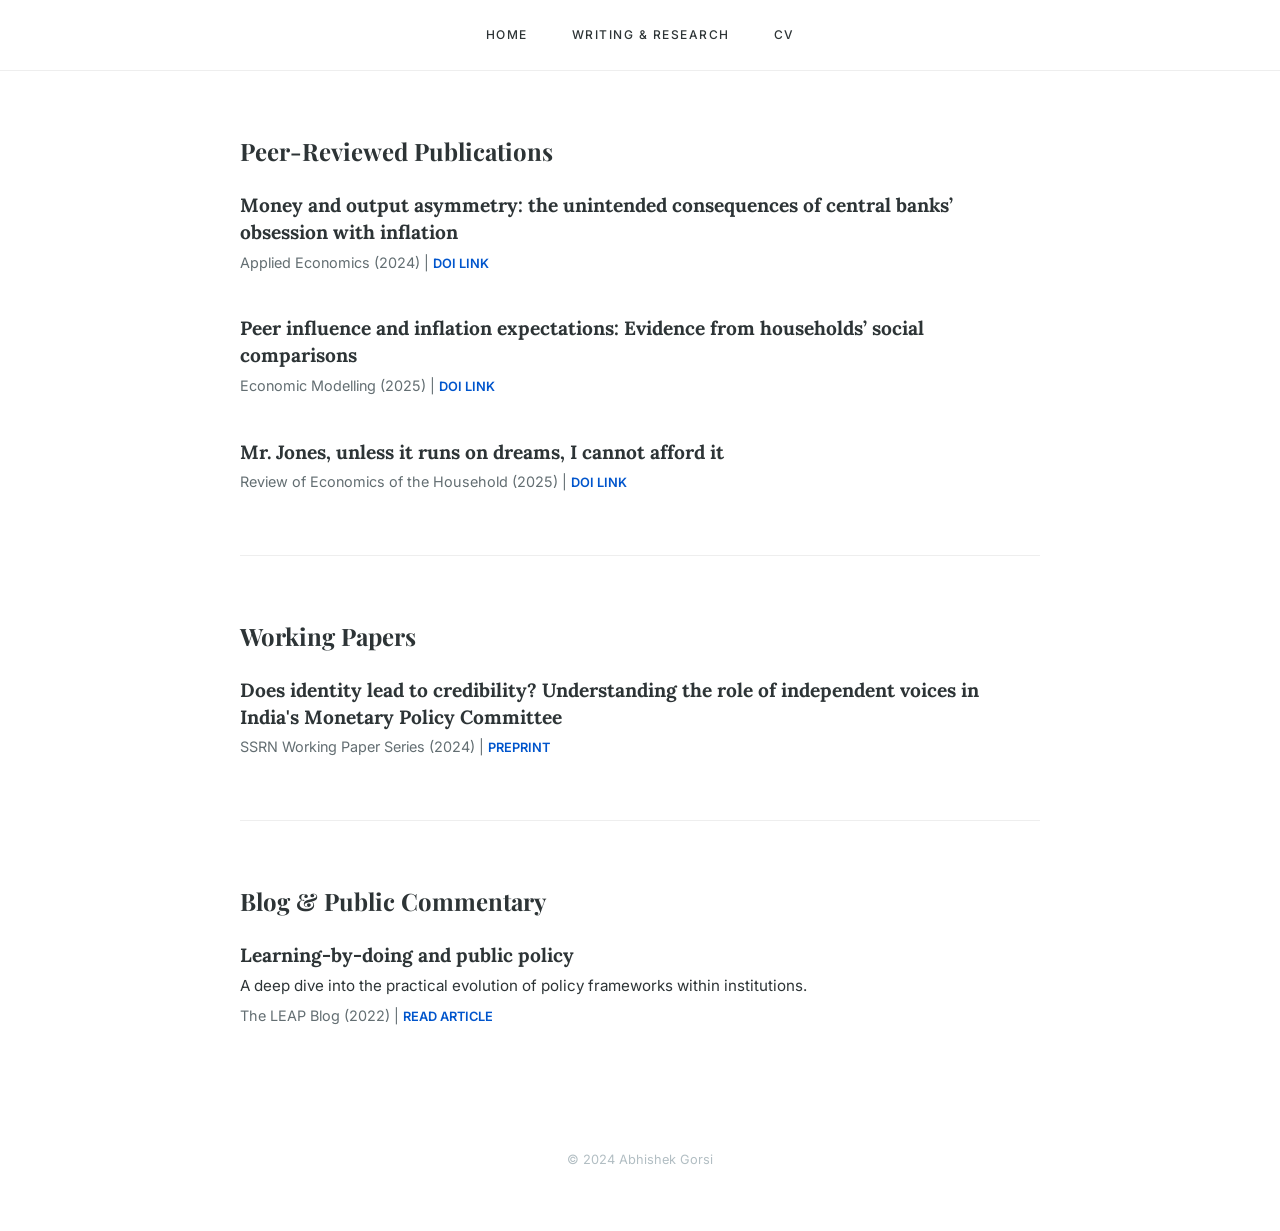
==== writing.html @ c1389d95 "Add files via upload" ====
<!DOCTYPE html>
<html lang="en">
<head>
    <meta charset="UTF-8">
    <title>Research & Writing | Abhishek Gorsi</title>
    <link rel="stylesheet" href="style.css">
    <link href="https://fonts.googleapis.com/css2?family=Playfair+Display:wght@700&family=Lora:wght@400;700&family=Inter:wght@400;500&display=swap" rel="stylesheet">
</head>
<body>

<nav>
    <a href="index.html">Home</a>
    <a href="writing.html">Writing & Research</a>
    <a href="cv.html">CV</a>
</nav>

<div class="container">
    <h2>Peer-Reviewed Publications</h2>

    <div class="item-block">
        <span class="item-title">Money and output asymmetry: the unintended consequences of central banks’ obsession with inflation</span>
        <div class="item-meta">Applied Economics (2024) | <a href="https://doi.org/10.1080/00036846.2024.2373407" class="link-btn" target="_blank">DOI Link</a></div>
    </div>

    <div class="item-block">
        <span class="item-title">Peer influence and inflation expectations: Evidence from households’ social comparisons</span>
        <div class="item-meta">Economic Modelling (2025) | <a href="https://doi.org/10.1016/j.econmod.2025.107202" class="link-btn" target="_blank">DOI Link</a></div>
    </div>

    <div class="item-block">
        <span class="item-title">Mr. Jones, unless it runs on dreams, I cannot afford it</span>
        <div class="item-meta">Review of Economics of the Household  (2025) | <a href="https://doi.org/10.1007/s11150-025-09816-y" class="link-btn" target="_blank">DOI Link</a></div>
    </div>

    <hr style="border: 0; border-top: 1px solid #eee; margin: 60px 0;">

    <h2>Working Papers</h2>
    <div class="item-block">
        <span class="item-title">Does identity lead to credibility? Understanding the role of independent voices in India's Monetary Policy Committee</span>
        <div class="item-meta">SSRN Working Paper Series (2024) | <a href="http://dx.doi.org/10.2139/ssrn.5048064" class="link-btn" target="_blank">Preprint</a></div>
    </div>

    <hr style="border: 0; border-top: 1px solid #eee; margin: 60px 0;">

    <h2>Blog & Public Commentary</h2>
    <div class="item-block">
        <span class="item-title">Learning-by-doing and public policy</span>
        <p style="margin: 5px 0; font-size: 0.95rem;">A deep dive into the practical evolution of policy frameworks within institutions.</p>
        <div class="item-meta">The LEAP Blog (2022) | <a href="https://blog.theleapjournal.org/2022/11/learning-by-doing-and-public.html#gsc.tab=0" class="link-btn" target="_blank">Read Article</a></div>
    </div>
</div>

<footer>&copy; 2024 Abhishek Gorsi</footer>
</body>
</html>
---- style.css ----
:root {
    --bg-color: #ffffff;
    --text-color: #2d3436;
    --accent-color: #0055cc;
    --light-grey: #f9f9f9;
}

body {
    font-family: 'Inter', -apple-system, sans-serif;
    line-height: 1.7;
    color: var(--text-color);
    margin: 0;
    background-color: var(--bg-color);
}

/* Navigation Bar */
nav {
    border-bottom: 1px solid #eee;
    text-align: center;
    background: white;
    padding: 10px 0;
}

nav a {
    display: inline-block;
    padding: 15px 20px;
    text-decoration: none;
    color: var(--text-color);
    font-weight: 500;
    text-transform: uppercase;
    font-size: 0.75rem;
    letter-spacing: 1.5px;
    transition: 0.3s;
}

nav a:hover {
    color: var(--accent-color);
}

/* Containers */
.container {
    max-width: 800px;
    margin: 60px auto;
    padding: 0 20px;
}

h1, h2, h3 {
    font-family: 'Playfair Display', serif;
}

h1 { font-size: 2.8rem; margin-bottom: 10px; }

/* Social Icons */
.social-links a {
    font-size: 1.4rem;
    margin-right: 20px;
    color: #8c9bab;
    text-decoration: none;
}

.social-links a:hover { color: var(--accent-color); }

/* Writing Section Styles */
.item-block {
    margin-bottom: 40px;
}

.item-title {
    font-family: 'Lora', serif;
    font-size: 1.2rem;
    font-weight: 700;
    display: block;
    line-height: 1.4;
}

.item-meta {
    font-size: 0.9rem;
    color: #636e72;
    margin-top: 5px;
}

.link-btn {
    color: var(--accent-color);
    text-decoration: none;
    font-weight: 600;
    text-transform: uppercase;
    font-size: 0.8rem;
}

footer {
    text-align: center;
    padding: 60px;
    font-size: 0.8rem;
    color: #b2bec3;
}
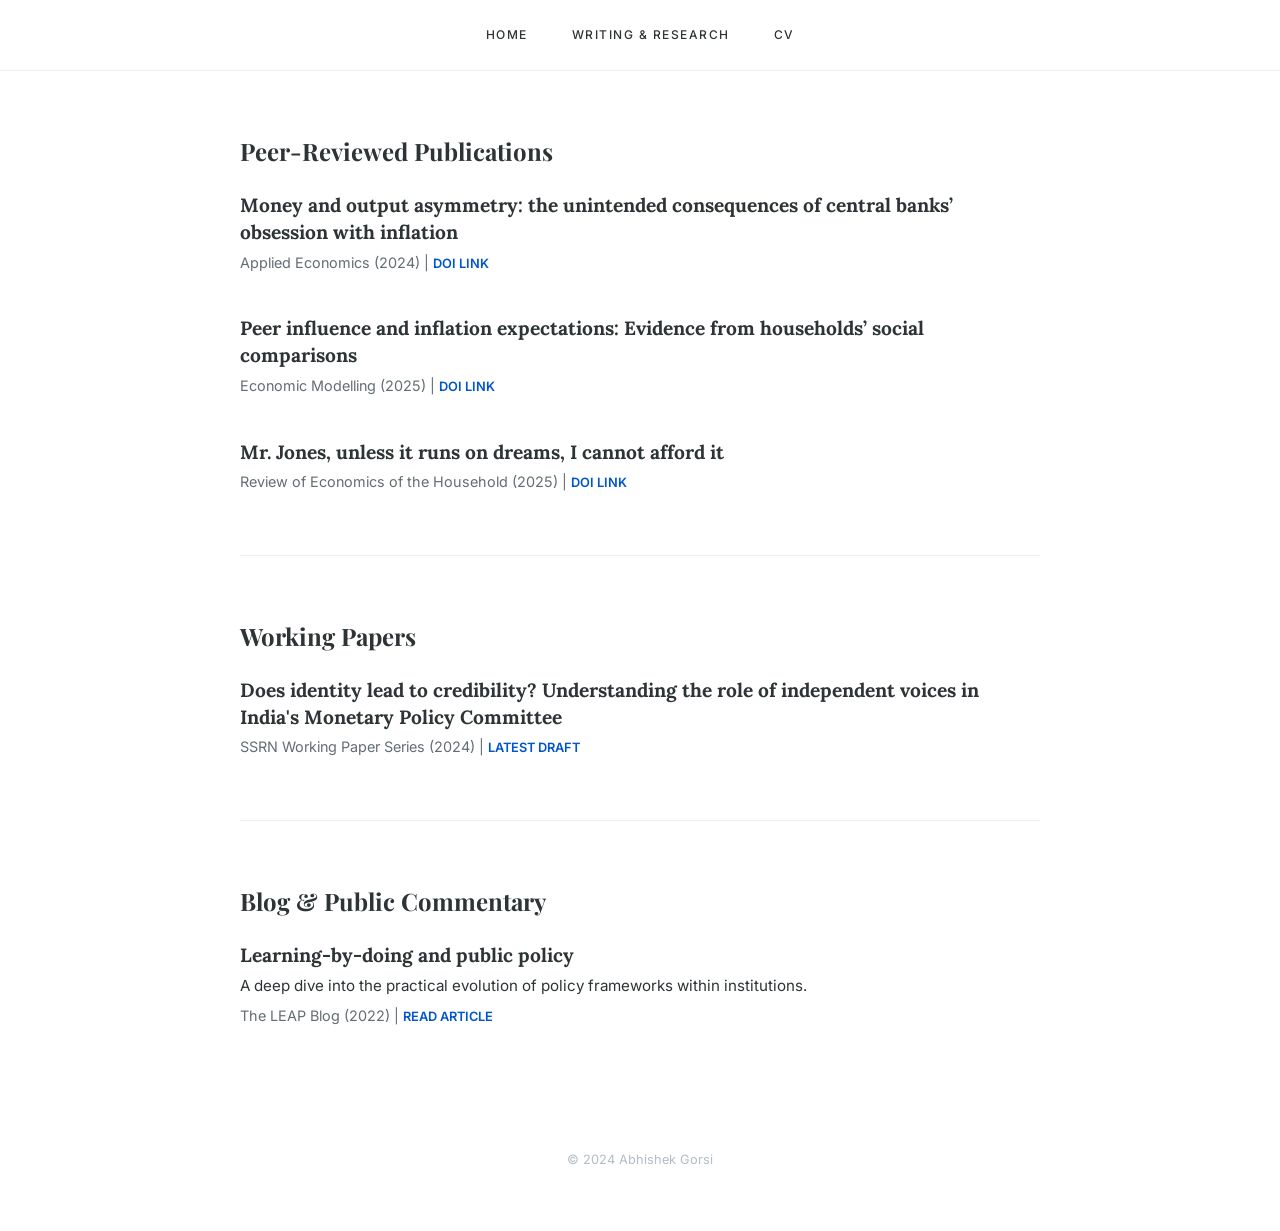
==== commit aa887eff: "Update writing.html" ====
--- a/writing.html
+++ b/writing.html
@@ -37,7 +37,7 @@
     <h2>Working Papers</h2>
     <div class="item-block">
         <span class="item-title">Does identity lead to credibility? Understanding the role of independent voices in India's Monetary Policy Committee</span>
-        <div class="item-meta">SSRN Working Paper Series (2024) | <a href="http://dx.doi.org/10.2139/ssrn.5048064" class="link-btn" target="_blank">Preprint</a></div>
+        <div class="item-meta">SSRN Working Paper Series (2024) | <a href="http://dx.doi.org/10.2139/ssrn.5048064" class="link-btn" target="_blank">Latest Draft</a></div>
     </div>
 
     <hr style="border: 0; border-top: 1px solid #eee; margin: 60px 0;">
@@ -52,4 +52,5 @@
 
 <footer>&copy; 2024 Abhishek Gorsi</footer>
 </body>
-</html>+
+</html>
